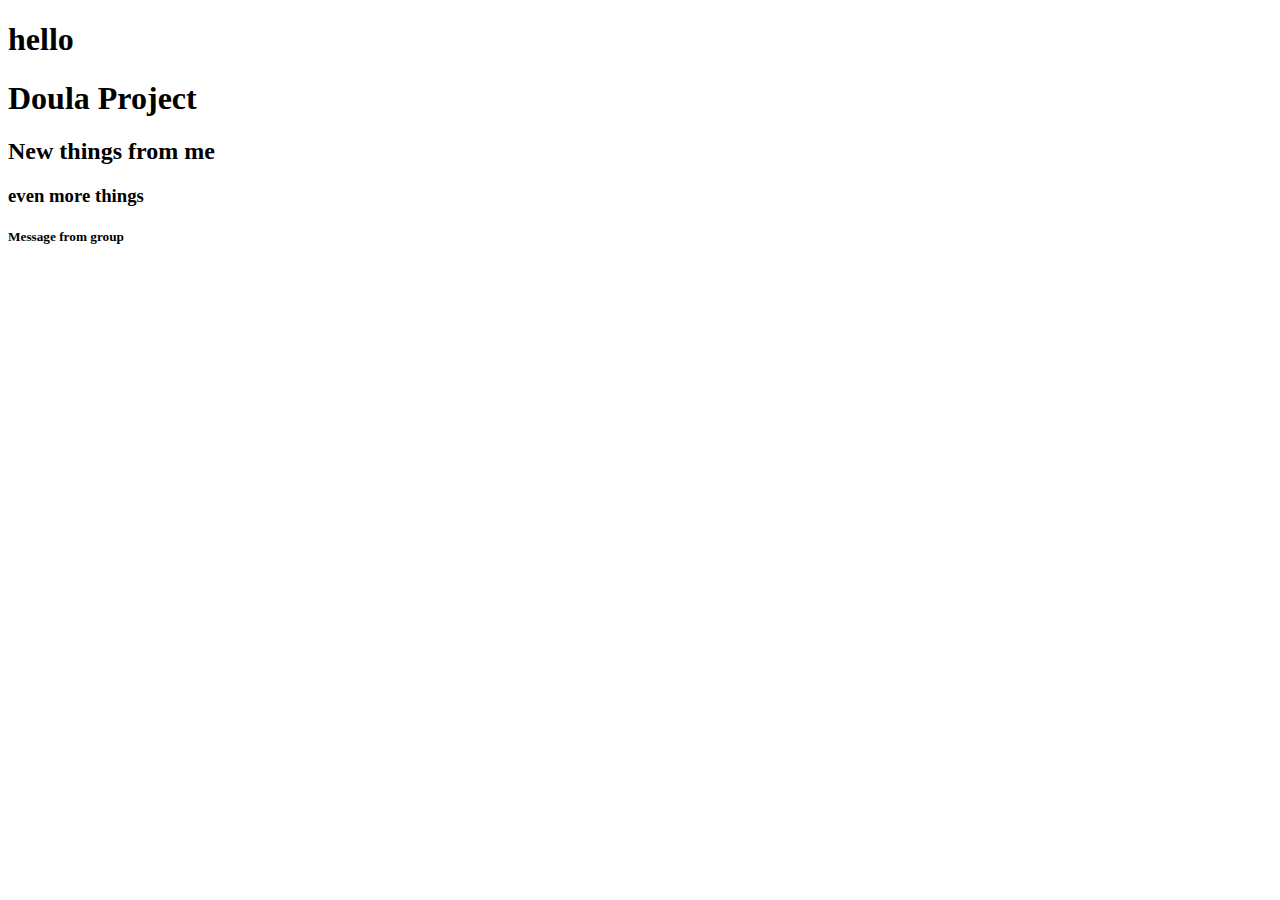
==== index.html @ e0f0e45f "include Jquery" ====
<!DOCTYPE html>
<html lang="en">

<head>
  <meta charset="UTF-8" />
  <meta name="viewport" content="width=device-width, initial-scale=1.0" />
  <title>Project 1</title>
</head>

<body>
  <nav>
    <h1>hello</h1>
  </nav>
  <h1>Doula Project</h1>
  <h2>New things from me</h2>
  <h3>even more things</h3>

  <h5>Message from group</h5>
  <script src="https://code.jquery.com/jquery-3.5.0.min.js"
    integrity="sha256-xNzN2a4ltkB44Mc/Jz3pT4iU1cmeR0FkXs4pru/JxaQ=" crossorigin="anonymous"></script>
  <script src="./scripts/app.js"></script>
</body>

</html>
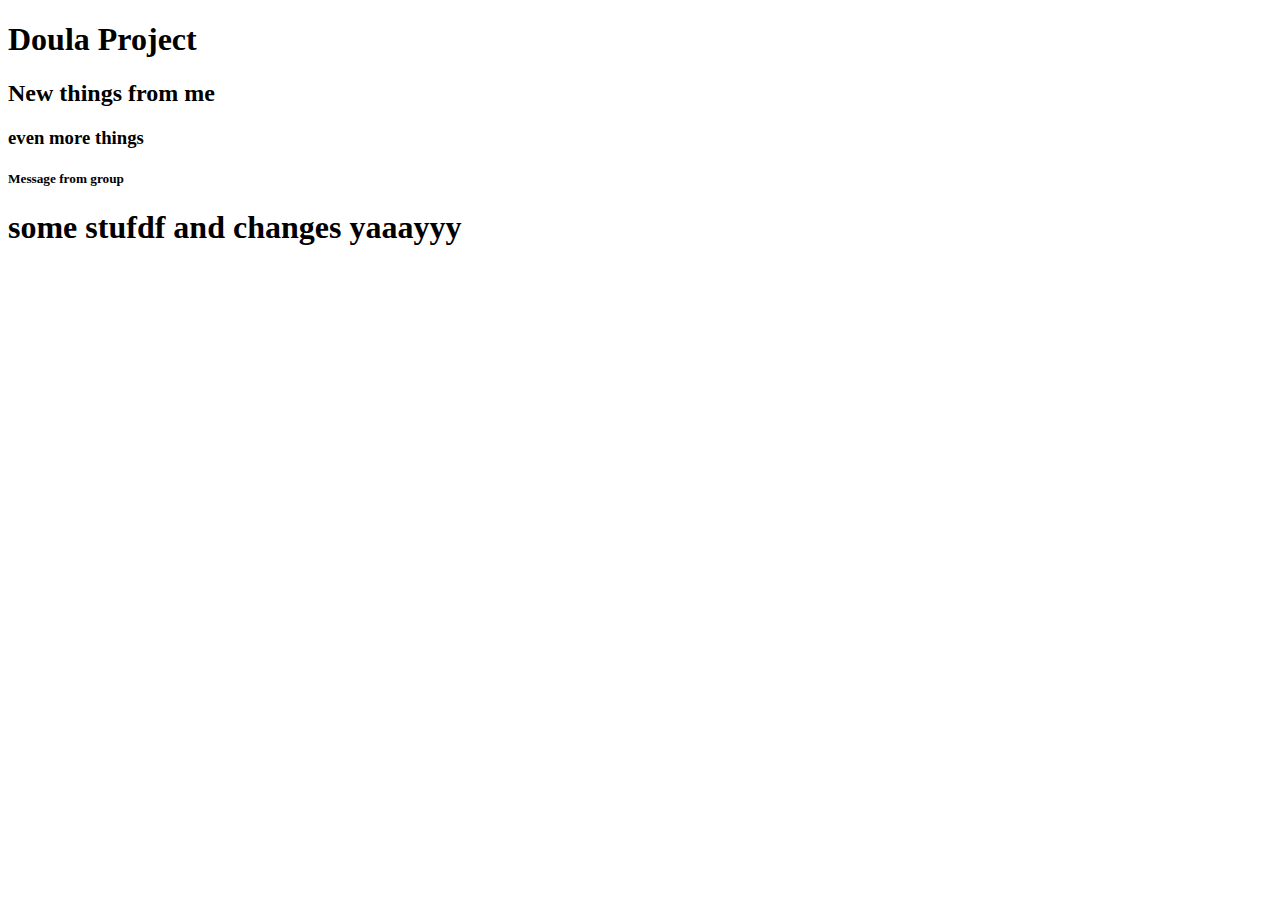
==== commit fb7d7c6d: "made new stuff" ====
--- a/index.html
+++ b/index.html
@@ -1,24 +1,17 @@
 <!DOCTYPE html>
 <html lang="en">
+  <head>
+    <meta charset="UTF-8" />
+    <meta name="viewport" content="width=device-width, initial-scale=1.0" />
+    <title>Project 1</title>
+  </head>
+  <body>
+    <h1>Doula Project</h1>
+    <h2>New things from me</h2>
+    <h3>even more things</h3>
 
-<head>
-  <meta charset="UTF-8" />
-  <meta name="viewport" content="width=device-width, initial-scale=1.0" />
-  <title>Project 1</title>
-</head>
+    <h5>Message from group</h5>
 
-<body>
-  <nav>
-    <h1>hello</h1>
-  </nav>
-  <h1>Doula Project</h1>
-  <h2>New things from me</h2>
-  <h3>even more things</h3>
-
-  <h5>Message from group</h5>
-  <script src="https://code.jquery.com/jquery-3.5.0.min.js"
-    integrity="sha256-xNzN2a4ltkB44Mc/Jz3pT4iU1cmeR0FkXs4pru/JxaQ=" crossorigin="anonymous"></script>
-  <script src="./scripts/app.js"></script>
-</body>
-
-</html>+    <h1>some stufdf and changes yaaayyy</h1>
+  </body>
+</html>
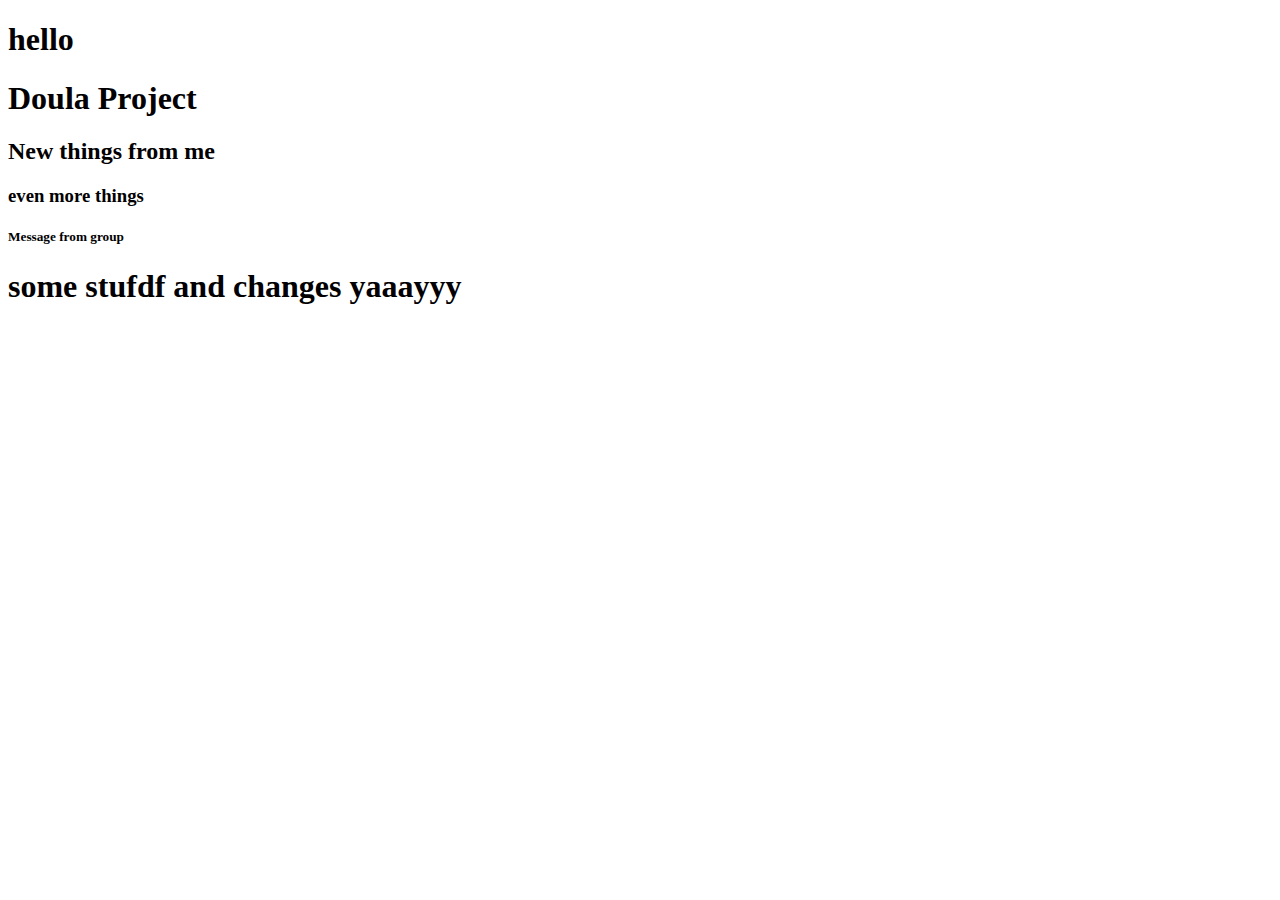
==== commit b4c04f2f: "Merge branch 'master' of https://github.com/TS22082/Team_1_First_Project" ====
--- a/index.html
+++ b/index.html
@@ -6,6 +6,7 @@
     <title>Project 1</title>
   </head>
   <body>
+    <nav><h1>hello</h1></nav>
     <h1>Doula Project</h1>
     <h2>New things from me</h2>
     <h3>even more things</h3>
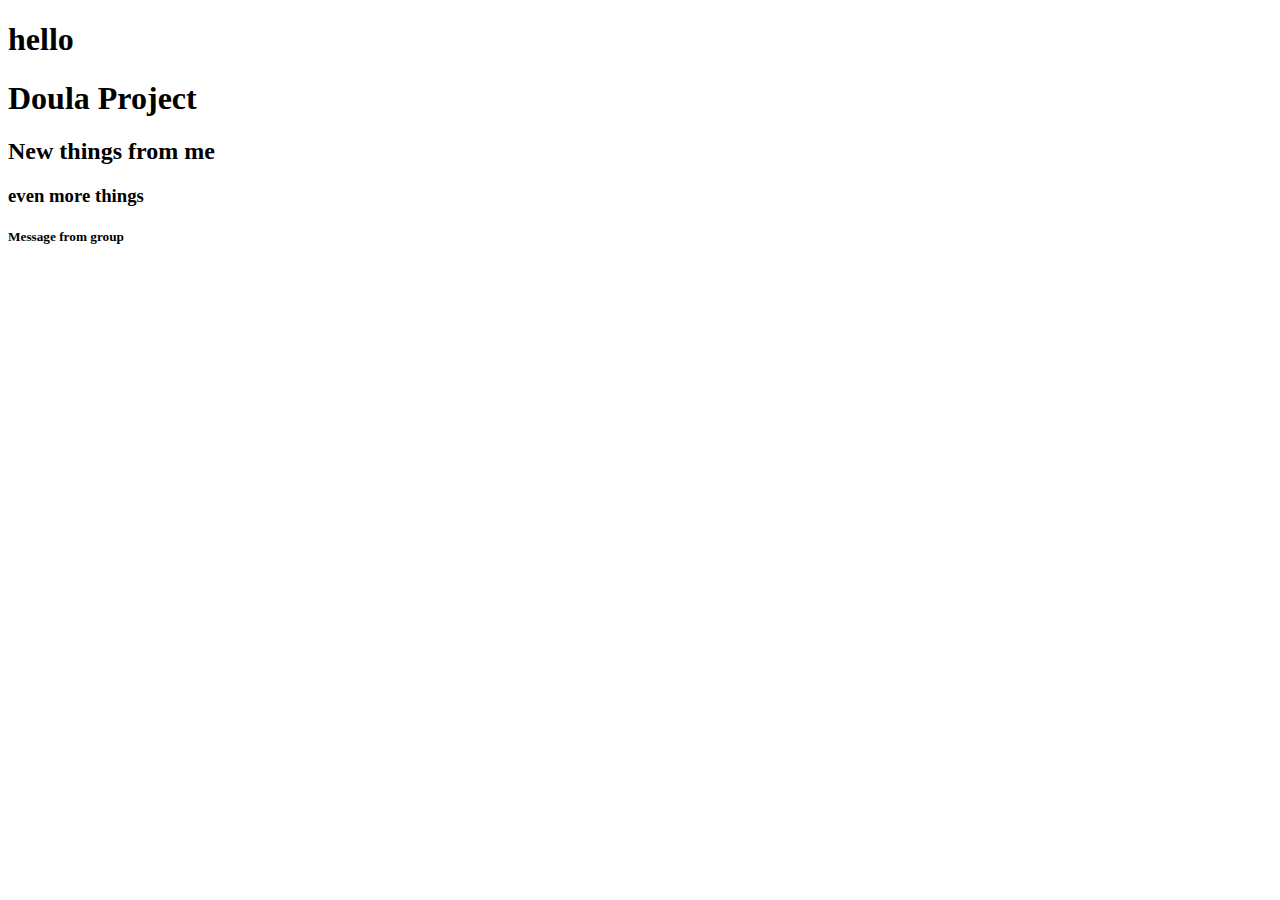
==== commit 9d534c28: "Merge branch 'master' into update_from_branch" ====
--- a/index.html
+++ b/index.html
@@ -1,18 +1,27 @@
 <!DOCTYPE html>
 <html lang="en">
-  <head>
-    <meta charset="UTF-8" />
-    <meta name="viewport" content="width=device-width, initial-scale=1.0" />
-    <title>Project 1</title>
-  </head>
-  <body>
-    <nav><h1>hello</h1></nav>
-    <h1>Doula Project</h1>
-    <h2>New things from me</h2>
-    <h3>even more things</h3>
 
-    <h5>Message from group</h5>
+</html>
+<head>
+  <meta charset="UTF-8" />
+  <meta name="viewport" content="width=device-width, initial-scale=1.0" />
+  <title>Project 1</title>
+</head>
 
-    <h1>some stufdf and changes yaaayyy</h1>
-  </body>
+<body>
+  <nav>
+    <h1>hello</h1>
+  </nav>
+  <h1>Doula Project</h1>
+  <h2>New things from me</h2>
+  <h3>even more things</h3>
+
+  <h5>Message from group</h5>
+
+  <h1 id="quote"></h1>
+  <script src="https://code.jquery.com/jquery-3.5.0.min.js"
+    integrity="sha256-xNzN2a4ltkB44Mc/Jz3pT4iU1cmeR0FkXs4pru/JxaQ=" crossorigin="anonymous"></script>
+  <script src="./scripts/app.js"></script>
+</body>
+
 </html>
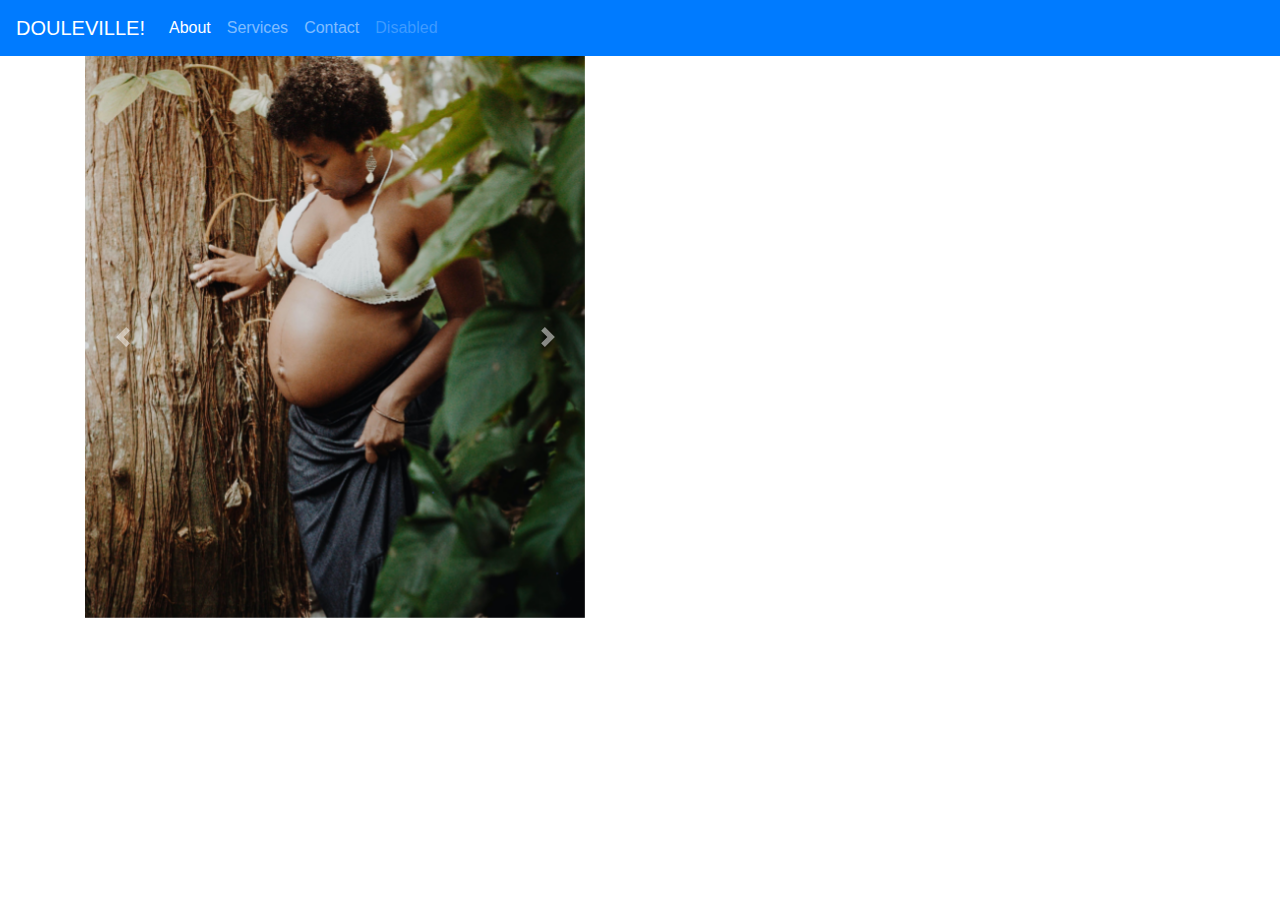
==== commit 84653226: "update" ====
--- a/index.html
+++ b/index.html
@@ -1,27 +1,79 @@
 <!DOCTYPE html>
 <html lang="en">
 
-</html>
 <head>
   <meta charset="UTF-8" />
   <meta name="viewport" content="width=device-width, initial-scale=1.0" />
-  <title>Project 1</title>
+  <link rel="stylesheet" href="./assets/style.css">
+  <link rel="stylesheet" href="https://stackpath.bootstrapcdn.com/bootstrap/4.4.1/css/bootstrap.min.css"
+  integrity="sha384-Vkoo8x4CGsO3+Hhxv8T/Q5PaXtkKtu6ug5TOeNV6gBiFeWPGFN9MuhOf23Q9Ifjh"
+  crossorigin="anonymous"/>
+<script src="https://code.jquery.com/jquery-3.5.0.min.js"integrity="sha256-xNzN2a4ltkB44Mc/Jz3pT4iU1cmeR0FkXs4pru/JxaQ=" crossorigin="anonymous"></script>
+  <script
+  src="https://cdn.jsdelivr.net/npm/popper.js@1.16.0/dist/umd/popper.min.js"
+  integrity="sha384-Q6E9RHvbIyZFJoft+2mJbHaEWldlvI9IOYy5n3zV9zzTtmI3UksdQRVvoxMfooAo"
+  crossorigin="anonymous"
+></script>
+  <script src="https://cdnjs.cloudflare.com/ajax/libs/jquery/3.2.1/jquery.min.js"></script>
+  <script
+  src="https://stackpath.bootstrapcdn.com/bootstrap/4.4.1/js/bootstrap.min.js"
+  integrity="sha384-wfSDF2E50Y2D1uUdj0O3uMBJnjuUD4Ih7YwaYd1iqfktj0Uod8GCExl3Og8ifwB6"
+  crossorigin="anonymous"
+></script>
+  <script src="./scripts/app.js"></script>
+  <title>DOULEVILLE!</title>
 </head>
 
 <body>
-  <nav>
-    <h1>hello</h1>
+<nav> 
+
+  <nav class="navbar navbar-expand-lg navbar-dark bg-primary">
+    <a class="navbar-brand" href="#">DOULEVILLE!</a>
+    <button class="navbar-toggler" type="button" data-toggle="collapse" data-target="#navbarNavAltMarkup" aria-controls="navbarNavAltMarkup" aria-expanded="false" aria-label="Toggle navigation">
+      <span class="navbar-toggler-icon"></span>
+    </button>
+    <div class="collapse navbar-collapse" id="navbarNavAltMarkup">
+      <div class="navbar-nav">
+        <a class="nav-item nav-link active" href="#">About <span class="sr-only">(current)</span></a>
+        <a class="nav-item nav-link" href="#">Services</a>
+        <a class="nav-item nav-link" href="#">Contact</a>
+        <a class="nav-item nav-link disabled" href="#" tabindex="-1" aria-disabled="true">Disabled</a>
+      </div>
+    </div>
   </nav>
-  <h1>Doula Project</h1>
-  <h2>New things from me</h2>
-  <h3>even more things</h3>
+<div class="container">
+  <div class="img-container">
+    <div id="carouselExampleControls" class="carousel slide" data-ride="carousel">
+      <main class="carousel-inner">
+        <div class="carousel-item active">
+        <img src="./assets/images/doula_1a.jpg" class="d-block w-100" alt="...">
+        </div>
+      <div class="carousel-item">
+        <img src="./assets/images/doula_2a.jpg" class="d-block w-100" alt="...">
+      </div>
+      <div class="carousel-item">
+        <img src="./assets/images/doula_3a.jpg" class="d-block w-100" alt="...">
+      </div>
+      <div class="carousel-item">
+        <img src="./assets/images/doula_4a.jpg" class="d-block w-100" alt="...">
+      </div>
+      </main><a class="carousel-control-prev" href="#carouselExampleControls" role="button" data-slide="prev">
+        <span class="carousel-control-prev-icon" aria-hidden="true"></span>
+        <span class="sr-only">Previous</span></a>
+      <a class="carousel-control-next" href="#carouselExampleControls" role="button" data-slide="next">
+        <span class="carousel-control-next-icon" aria-hidden="true"></span>
+        <span class="sr-only">Next</span></a>
+    </div>
+  </div>
+</div>
 
-  <h5>Message from group</h5>
 
-  <h1 id="quote"></h1>
-  <script src="https://code.jquery.com/jquery-3.5.0.min.js"
-    integrity="sha256-xNzN2a4ltkB44Mc/Jz3pT4iU1cmeR0FkXs4pru/JxaQ=" crossorigin="anonymous"></script>
-  <script src="./scripts/app.js"></script>
+
+
+
+
+  
+  
 </body>
 
-</html>
+</html>--- a/assets/style.css
+++ b/assets/style.css
@@ -0,0 +1,7 @@
+.img-container {
+  width: 500px;
+}
+
+.carousel {
+  image-orientation: flip;
+}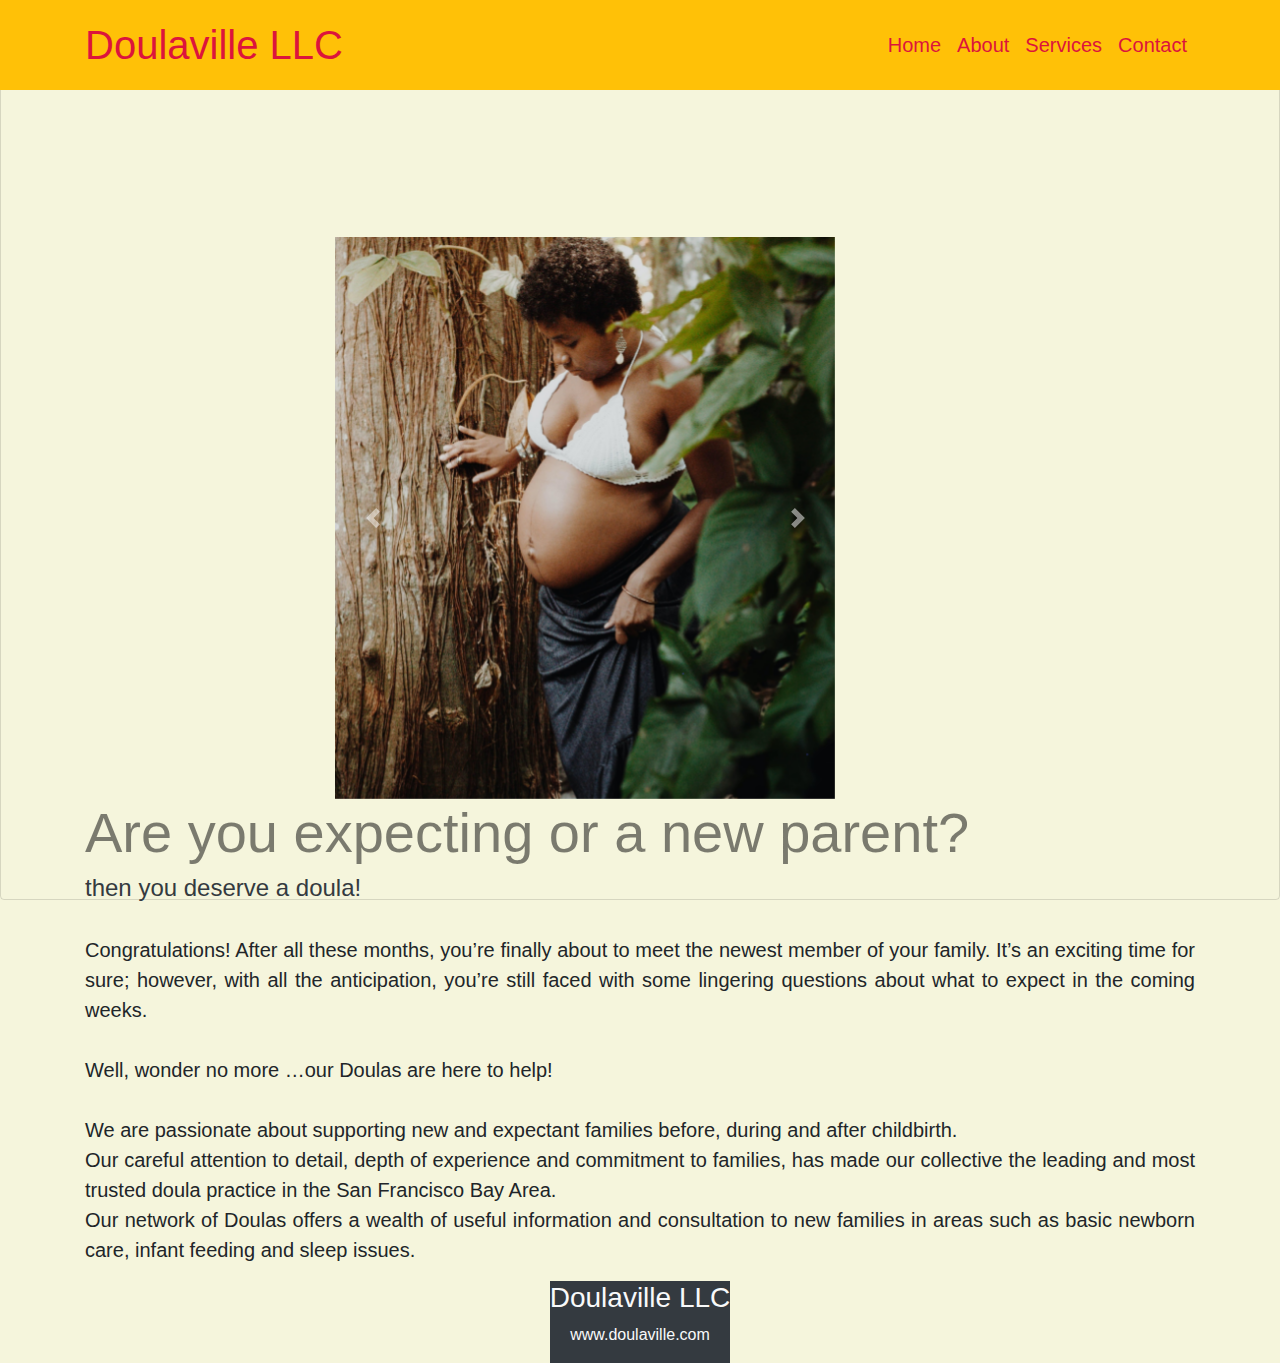
==== commit 64a9f4f2: "Merge pull request #11 from TracyVy/master" ====
--- a/index.html
+++ b/index.html
@@ -1,79 +1,174 @@
 <!DOCTYPE html>
 <html lang="en">
+  <head>
+    <meta charset="UTF-8" />
+    <meta name="viewport" content="width=device-width, initial-scale=1.0" />
+    <link
+      rel="stylesheet"
+      href="https://stackpath.bootstrapcdn.com/bootstrap/4.4.1/css/bootstrap.min.css"
+      integrity="sha384-Vkoo8x4CGsO3+Hhxv8T/Q5PaXtkKtu6ug5TOeNV6gBiFeWPGFN9MuhOf23Q9Ifjh"
+      crossorigin="anonymous"
+    />
+    <link rel="stylesheet" href="./assets/style.css" />
+    <title>Doulaville LLC</title>
+  </head>
 
-<head>
-  <meta charset="UTF-8" />
-  <meta name="viewport" content="width=device-width, initial-scale=1.0" />
-  <link rel="stylesheet" href="./assets/style.css">
-  <link rel="stylesheet" href="https://stackpath.bootstrapcdn.com/bootstrap/4.4.1/css/bootstrap.min.css"
-  integrity="sha384-Vkoo8x4CGsO3+Hhxv8T/Q5PaXtkKtu6ug5TOeNV6gBiFeWPGFN9MuhOf23Q9Ifjh"
-  crossorigin="anonymous"/>
-<script src="https://code.jquery.com/jquery-3.5.0.min.js"integrity="sha256-xNzN2a4ltkB44Mc/Jz3pT4iU1cmeR0FkXs4pru/JxaQ=" crossorigin="anonymous"></script>
-  <script
-  src="https://cdn.jsdelivr.net/npm/popper.js@1.16.0/dist/umd/popper.min.js"
-  integrity="sha384-Q6E9RHvbIyZFJoft+2mJbHaEWldlvI9IOYy5n3zV9zzTtmI3UksdQRVvoxMfooAo"
-  crossorigin="anonymous"
-></script>
-  <script src="https://cdnjs.cloudflare.com/ajax/libs/jquery/3.2.1/jquery.min.js"></script>
-  <script
-  src="https://stackpath.bootstrapcdn.com/bootstrap/4.4.1/js/bootstrap.min.js"
-  integrity="sha384-wfSDF2E50Y2D1uUdj0O3uMBJnjuUD4Ih7YwaYd1iqfktj0Uod8GCExl3Og8ifwB6"
-  crossorigin="anonymous"
-></script>
-  <script src="./scripts/app.js"></script>
-  <title>DOULEVILLE!</title>
-</head>
+  <body class="card" style="background-color: beige;">
+    <nav class="navbar navbar-expand-lg navbar-danger bg-warning fixed-top">
+      <div class="container">
+        <button
+          class="navbar-toggler"
+          type="button"
+          data-toggle="collapse"
+          data-target="#navbarTogglerDemo03"
+          aria-controls="navbarTogglerDemo03"
+          aria-expanded="false"
+          aria-label="Toggle navigation"
+        >
+          <span class="navbar-toggler-icon"></span>
+        </button>
+        <a
+          class="navbar-brand"
+          href="#"
+          style="font-size: 40px; color: crimson;"
+          >Doulaville LLC</a
+        >
+        <div class="collapse navbar-collapse" id="navbarTogglerDemo03">
+          <ul class="navbar-nav ml-auto">
+            <li class="nav-item active">
+              <a class="nav-link" href="./index.html"
+                >Home <span class="sr-only">(current)</span></a
+              >
+            </li>
+            <li class="nav-item">
+              <a class="nav-link" href="./about.html">About</a>
+            </li>
+            <li class="nav-item">
+              <a class="nav-link" href="./services.html">Services</a>
+            </li>
+            <li class="nav-item">
+              <a class="nav-link" href="./contact.html">Contact</a>
+            </li>
+          </ul>
+        </div>
+      </div>
+    </nav>
 
-<body>
-<nav> 
-
-  <nav class="navbar navbar-expand-lg navbar-dark bg-primary">
-    <a class="navbar-brand" href="#">DOULEVILLE!</a>
-    <button class="navbar-toggler" type="button" data-toggle="collapse" data-target="#navbarNavAltMarkup" aria-controls="navbarNavAltMarkup" aria-expanded="false" aria-label="Toggle navigation">
-      <span class="navbar-toggler-icon"></span>
-    </button>
-    <div class="collapse navbar-collapse" id="navbarNavAltMarkup">
-      <div class="navbar-nav">
-        <a class="nav-item nav-link active" href="#">About <span class="sr-only">(current)</span></a>
-        <a class="nav-item nav-link" href="#">Services</a>
-        <a class="nav-item nav-link" href="#">Contact</a>
-        <a class="nav-item nav-link disabled" href="#" tabindex="-1" aria-disabled="true">Disabled</a>
+    <div class="container">
+      <div class="img-container">
+        <div
+          id="carouselExampleControls"
+          class="carousel slide"
+          data-ride="carousel"
+        >
+          <main class="carousel-inner">
+            <div class="carousel-item active">
+              <img
+                src="./assets/images/doula_1a.jpg"
+                class="d-block w-100"
+                alt="..."
+              />
+            </div>
+            <div class="carousel-item">
+              <img
+                src="./assets/images/doula_2a.jpg"
+                class="d-block w-100"
+                alt="..."
+              />
+            </div>
+            <div class="carousel-item">
+              <img
+                src="./assets/images/doula_3a.jpg"
+                class="d-block w-100"
+                alt="..."
+              />
+            </div>
+            <div class="carousel-item">
+              <img
+                src="./assets/images/doula_4a.jpg"
+                class="d-block w-100"
+                alt="..."
+              />
+            </div>
+          </main>
+          <a
+            class="carousel-control-prev"
+            href="#carouselExampleControls"
+            role="button"
+            data-slide="prev"
+          >
+            <span class="carousel-control-prev-icon" aria-hidden="true"></span>
+            <span class="sr-only">Previous</span></a
+          >
+          <a
+            class="carousel-control-next"
+            href="#carouselExampleControls"
+            role="button"
+            data-slide="next"
+          >
+            <span class="carousel-control-next-icon" aria-hidden="true"></span>
+            <span class="sr-only">Next</span></a
+          >
+        </div>
       </div>
     </div>
-  </nav>
-<div class="container">
-  <div class="img-container">
-    <div id="carouselExampleControls" class="carousel slide" data-ride="carousel">
-      <main class="carousel-inner">
-        <div class="carousel-item active">
-        <img src="./assets/images/doula_1a.jpg" class="d-block w-100" alt="...">
-        </div>
-      <div class="carousel-item">
-        <img src="./assets/images/doula_2a.jpg" class="d-block w-100" alt="...">
-      </div>
-      <div class="carousel-item">
-        <img src="./assets/images/doula_3a.jpg" class="d-block w-100" alt="...">
-      </div>
-      <div class="carousel-item">
-        <img src="./assets/images/doula_4a.jpg" class="d-block w-100" alt="...">
-      </div>
-      </main><a class="carousel-control-prev" href="#carouselExampleControls" role="button" data-slide="prev">
-        <span class="carousel-control-prev-icon" aria-hidden="true"></span>
-        <span class="sr-only">Previous</span></a>
-      <a class="carousel-control-next" href="#carouselExampleControls" role="button" data-slide="next">
-        <span class="carousel-control-next-icon" aria-hidden="true"></span>
-        <span class="sr-only">Next</span></a>
-    </div>
   </div>
-</div>
 
 
 
 
+    <div class="container">
+      <div>
+        <h5 class="display-4 text-black-50">
+          Are you expecting or a new parent?
+        </h5>
+        <h4 class="display-5 text-dark">then you deserve a doula!</h4>
+        <br />
+        <p class="lead text-justify">
+          Congratulations! After all these months, you’re finally about to meet
+          the newest member of your family. It’s an exciting time for sure;
+          however, with all the anticipation, you’re still faced with some
+          lingering questions about what to expect in the coming weeks.
+          <br />
+          <br />
+          Well, wonder no more …our Doulas are here to help!
+          <br />
+          <br />
+          We are passionate about supporting new and expectant families before,
+          during and after childbirth.
+          <br />
+          Our careful attention to detail, depth of experience and commitment to
+          families, has made our collective the leading and most trusted doula
+          practice in the San Francisco Bay Area.
 
+          <br />
+          Our network of Doulas offers a wealth of useful information and
+          consultation to new families in areas such as basic newborn care,
+          infant feeding and sleep issues.
+        </p>
+      </div>
+    </div>
 
-  
-  
-</body>
+    <footer class="bg-dark text-light">
+      <h3 class="text-center">Doulaville LLC</h3>
+      <p class="text-center">www.doulaville.com</p>
+    </footer>
 
-</html>+    <script
+      src="https://code.jquery.com/jquery-3.5.0.min.js"
+      integrity="sha256-xNzN2a4ltkB44Mc/Jz3pT4iU1cmeR0FkXs4pru/JxaQ="
+      crossorigin="anonymous"
+    ></script>
+    <script
+      src="https://cdn.jsdelivr.net/npm/popper.js@1.16.0/dist/umd/popper.min.js"
+      integrity="sha384-Q6E9RHvbIyZFJoft+2mJbHaEWldlvI9IOYy5n3zV9zzTtmI3UksdQRVvoxMfooAo"
+      crossorigin="anonymous"
+    ></script>
+    <script
+      src="https://stackpath.bootstrapcdn.com/bootstrap/4.4.1/js/bootstrap.min.js"
+      integrity="sha384-wfSDF2E50Y2D1uUdj0O3uMBJnjuUD4Ih7YwaYd1iqfktj0Uod8GCExl3Og8ifwB6"
+      crossorigin="anonymous"
+    ></script>
+    <script src="./scripts/app.js"></script>
+  </body>
+</html>
--- a/assets/style.css
+++ b/assets/style.css
@@ -1,7 +1,28 @@
+body {
+  height: 100vh;
+  display: flex;
+  align-items: center;
+  justify-content: center;
+  background-color: rgb(170, 190, 207) inherit !important;
+  font-family: "Trebuchet MS", "Lucida Sans Unicode", "Lucida Grande",
+    "Lucida Sans", Arial, sans-serif;
+}
+
 .img-container {
   width: 500px;
+  margin-top: 700px;
+  margin-left: 250px;
 }
 
-.carousel {
-  image-orientation: flip;
-}+.navbar {
+  height: 90px;
+}
+
+.nav-link {
+  font-size: 20px;
+  color: crimson;
+}
+
+.footer {
+  height: 150px inherit !important;
+}
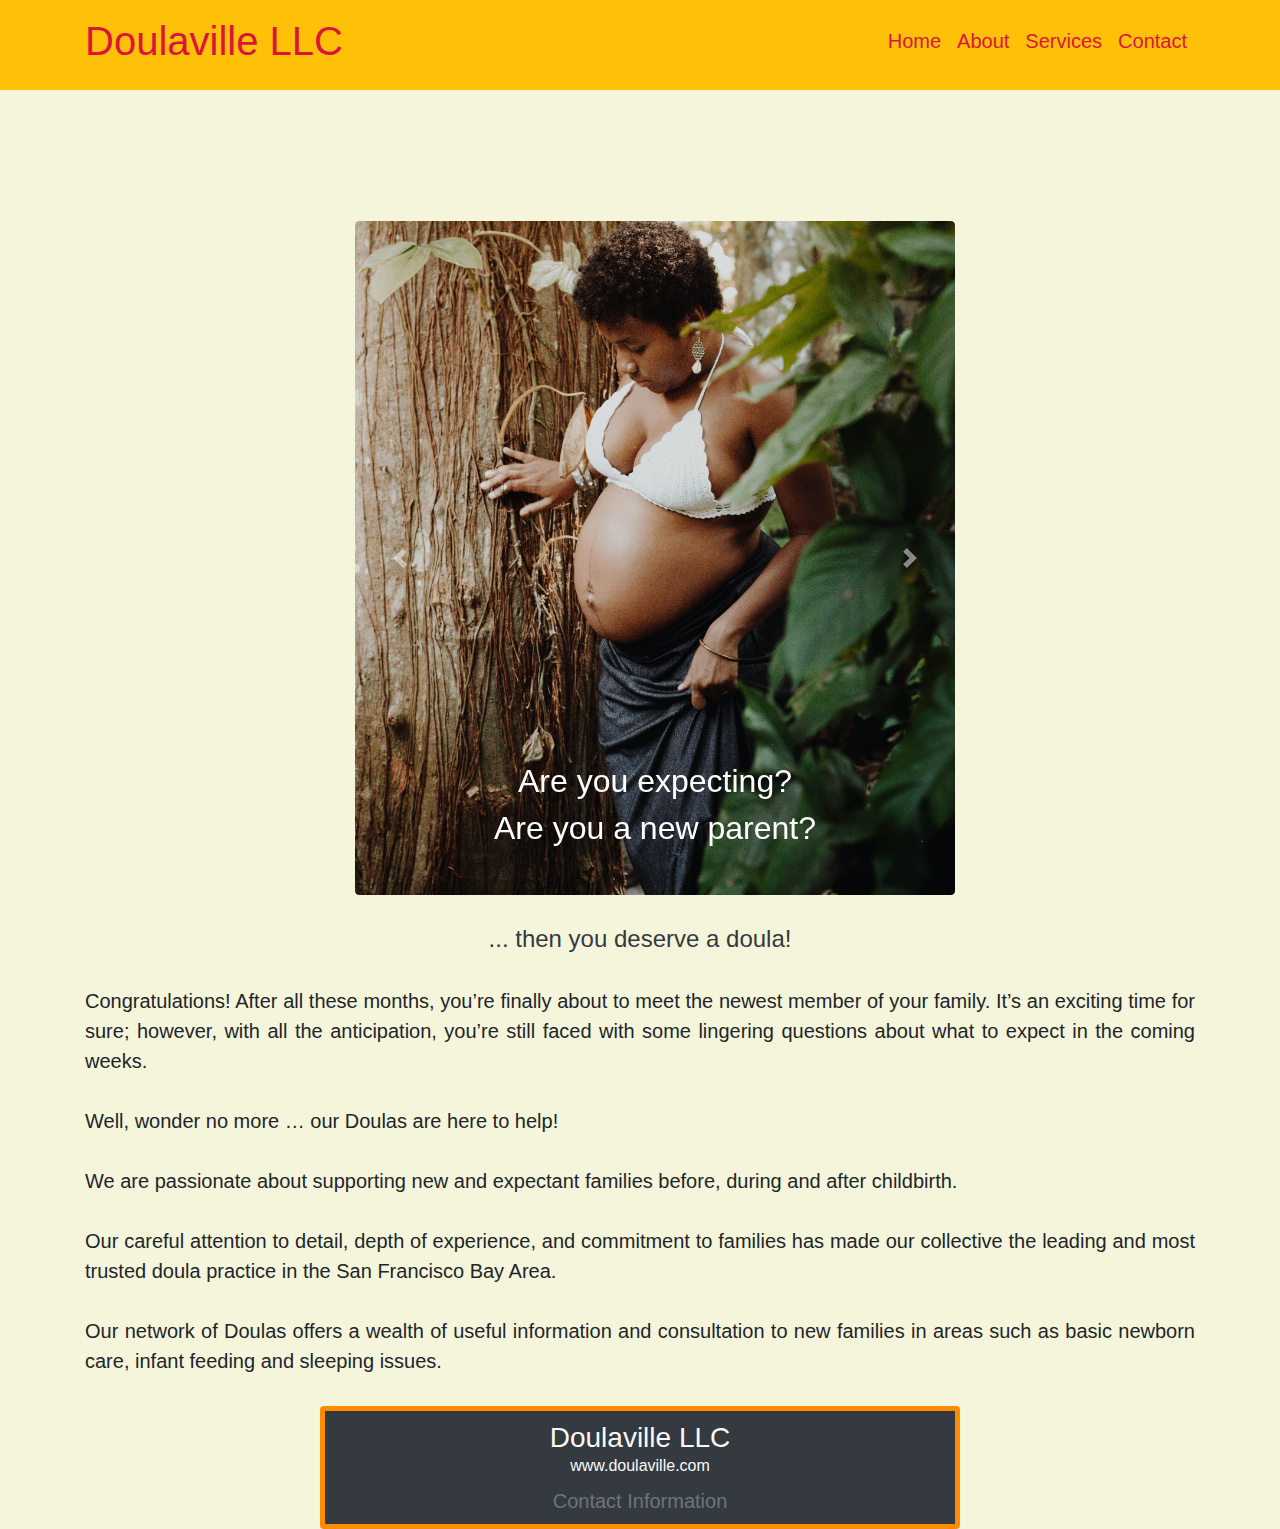
==== commit 3e7b79ab: "Fixed picture display." ====
--- a/index.html
+++ b/index.html
@@ -56,59 +56,76 @@
 
     <div class="container">
       <div class="img-container">
-        <div
-          id="carouselExampleControls"
-          class="carousel slide"
-          data-ride="carousel"
-        >
-          <main class="carousel-inner">
+        <div id="carouselExampleControls" class="carousel slide carousel-fade" data-ride="carousel">
+          <div class="carousel-inner rounded">
             <div class="carousel-item active">
               <img
                 src="./assets/images/doula_1a.jpg"
-                class="d-block w-100"
+                class="d-block w-100 rounded"
                 alt="..."
               />
+              <div class="carousel-caption d-none d-md-block">
+                <h2>Are you expecting?</h2>
+                <h2>Are you a new parent?</h2>
+              </div>
             </div>
             <div class="carousel-item">
               <img
                 src="./assets/images/doula_2a.jpg"
-                class="d-block w-100"
+                class="d-block w-100 rounded"
                 alt="..."
               />
+              <div class="carousel-caption d-none d-md-block">
+                <h2>Our Doula's can provide guidance, support and kindness!</h2>
+              </div>
+            </div>
+            <div class="carousel-item">
+              <img
+                src="./assets/images/Korina-063b.jpg"
+                class="d-block w-100 rounded"
+                alt="..."
+              />
+              <div class="carousel-caption d-none d-md-block">
+                <h2>Newborn and Breastfeeding Guidance...
+              </div>
+            </div>
+            <div class="carousel-item">
+              <img
+                src="./assets/images/doula_4a.jpg"
+                class="d-block w-100 rounded"
+                alt="..."
+              />
+              <div class="carousel-caption d-none d-md-block">
+                <h1>Emotional<br>
+                  Support</h1>
+              </div>
             </div>
             <div class="carousel-item">
               <img
                 src="./assets/images/doula_3a.jpg"
-                class="d-block w-100"
+                class="d-block w-100 rounded"
                 alt="..."
               />
+              <div class="carousel-caption d-none d-md-block">
+                <h2>Holistic Approach</h2>
+              </div>
             </div>
-            <div class="carousel-item">
-              <img
-                src="./assets/images/doula_4a.jpg"
-                class="d-block w-100"
-                alt="..."
-              />
-            </div>
-          </main>
+          </div>
           <a
             class="carousel-control-prev"
             href="#carouselExampleControls"
             role="button"
-            data-slide="prev"
-          >
+            data-slide="prev">
             <span class="carousel-control-prev-icon" aria-hidden="true"></span>
-            <span class="sr-only">Previous</span></a
-          >
+            <span class="sr-only">Previous</span></a>
+
           <a
             class="carousel-control-next"
             href="#carouselExampleControls"
             role="button"
-            data-slide="next"
-          >
+            data-slide="next">
             <span class="carousel-control-next-icon" aria-hidden="true"></span>
-            <span class="sr-only">Next</span></a
-          >
+            <span class="sr-only">Next</span></a>
         </div>
       </div>
     </div>
@@ -119,40 +136,42 @@
 
     <div class="container">
       <div>
-        <h5 class="display-4 text-black-50">
-          Are you expecting or a new parent?
-        </h5>
-        <h4 class="display-5 text-dark">then you deserve a doula!</h4>
+        <h4 class="display-5 text-dark"> ... then you deserve a doula!</h4>
         <br />
         <p class="lead text-justify">
           Congratulations! After all these months, you’re finally about to meet
           the newest member of your family. It’s an exciting time for sure;
-          however, with all the anticipation, you’re still faced with some
+however, with all the anticipation, you’re still faced with some
           lingering questions about what to expect in the coming weeks.
           <br />
           <br />
-          Well, wonder no more …our Doulas are here to help!
+          Well, wonder no more … our Doulas are here to help!
           <br />
           <br />
           We are passionate about supporting new and expectant families before,
           during and after childbirth.
           <br />
-          Our careful attention to detail, depth of experience and commitment to
-          families, has made our collective the leading and most trusted doula
+          <br />
+          Our careful attention to detail, depth of experience, and commitment to
+          families has made our collective the leading and most trusted doula
           practice in the San Francisco Bay Area.
-
+          <br />
           <br />
           Our network of Doulas offers a wealth of useful information and
           consultation to new families in areas such as basic newborn care,
-          infant feeding and sleep issues.
+          infant feeding and sleeping issues.
         </p>
       </div>
     </div>
 
-    <footer class="bg-dark text-light">
+  <footer class="card w-50">
+    <footer class="bg-dark text-light" >
       <h3 class="text-center">Doulaville LLC</h3>
       <p class="text-center">www.doulaville.com</p>
+      <a class="nav-link text-center text-secondary" href="./contact.html">Contact Information</a>
+
     </footer>
+  </footer>
 
     <script
       src="https://code.jquery.com/jquery-3.5.0.min.js"
--- a/assets/style.css
+++ b/assets/style.css
@@ -3,18 +3,46 @@
   display: flex;
   align-items: center;
   justify-content: center;
-  background-color: rgb(170, 190, 207) inherit !important;
   font-family: "Trebuchet MS", "Lucida Sans Unicode", "Lucida Grande",
     "Lucida Sans", Arial, sans-serif;
 }
+body.card {
+  border-style: none;
+}
+.img-container {
+  width: 600px;
+  margin-top: 850px;
+  margin-left: 270px;
+}
+h1 {
+  margin-bottom: 450px;
+  margin-left: 100px;
+  font-size: 30px;
+}
+h2 {
+  text-align: center;
+}
+h3 {
+  margin-top: 10px;
+  margin-bottom: 0em;
+}
+h4 {
+  text-align: center;
+}
+h5 {
+  margin-top: 5px;
+  font-size: 50px;
+}
+.container {
+  margin-bottom: 30px;
+}
 
-.img-container {
-  width: 500px;
-  margin-top: 700px;
-  margin-left: 250px;
+p {
+  margin-bottom: 0;
 }
 
 .navbar {
+  padding-top: 30px;
   height: 90px;
 }
 
@@ -23,6 +51,7 @@
   color: crimson;
 }
 
-.footer {
-  height: 150px inherit !important;
+.card {
+  border-color: darkorange;
+  border-width: thick;
 }
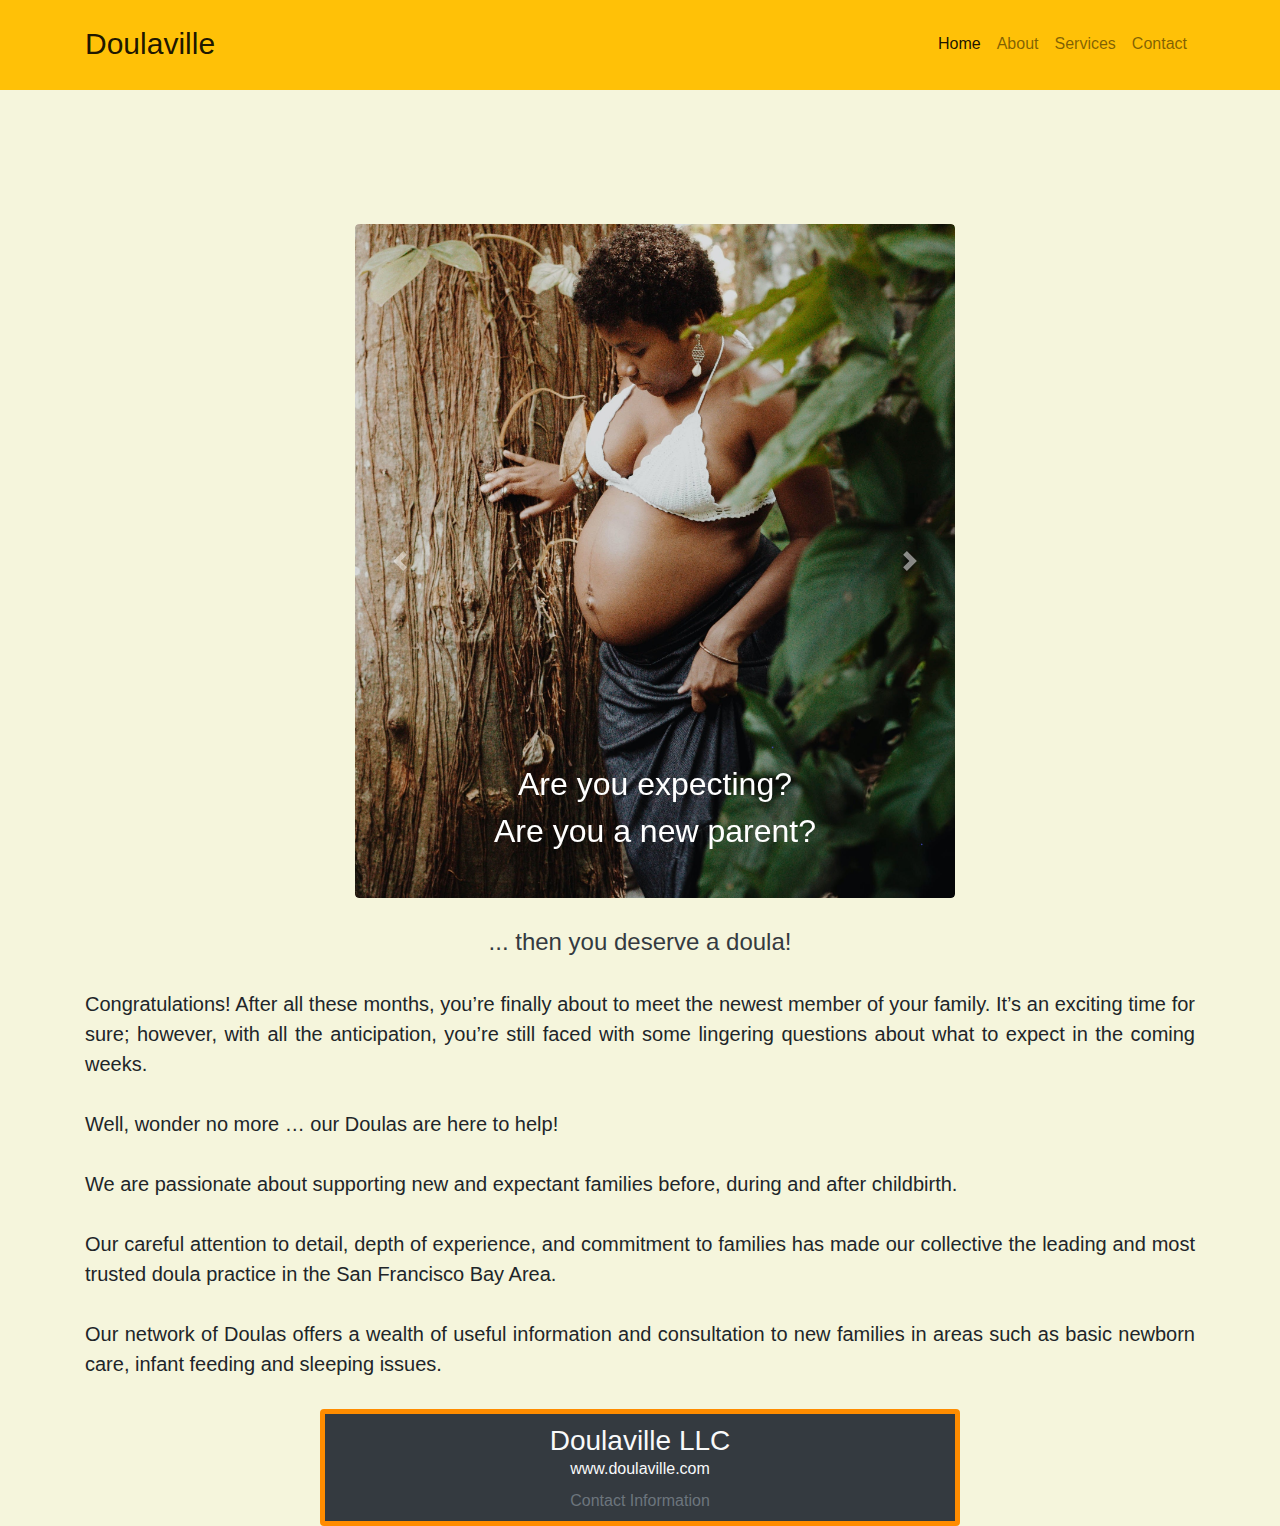
==== commit 2d363d65: "added more content" ====
--- a/index.html
+++ b/index.html
@@ -1,171 +1,127 @@
 <!DOCTYPE html>
 <html lang="en">
-  <head>
-    <meta charset="UTF-8" />
-    <meta name="viewport" content="width=device-width, initial-scale=1.0" />
-    <link
-      rel="stylesheet"
-      href="https://stackpath.bootstrapcdn.com/bootstrap/4.4.1/css/bootstrap.min.css"
-      integrity="sha384-Vkoo8x4CGsO3+Hhxv8T/Q5PaXtkKtu6ug5TOeNV6gBiFeWPGFN9MuhOf23Q9Ifjh"
-      crossorigin="anonymous"
-    />
-    <link rel="stylesheet" href="./assets/style.css" />
-    <title>Doulaville LLC</title>
-  </head>
 
-  <body class="card" style="background-color: beige;">
-    <nav class="navbar navbar-expand-lg navbar-danger bg-warning fixed-top">
-      <div class="container">
-        <button
-          class="navbar-toggler"
-          type="button"
-          data-toggle="collapse"
-          data-target="#navbarTogglerDemo03"
-          aria-controls="navbarTogglerDemo03"
-          aria-expanded="false"
-          aria-label="Toggle navigation"
-        >
-          <span class="navbar-toggler-icon"></span>
-        </button>
-        <a
-          class="navbar-brand"
-          href="#"
-          style="font-size: 40px; color: crimson;"
-          >Doulaville LLC</a
-        >
-        <div class="collapse navbar-collapse" id="navbarTogglerDemo03">
-          <ul class="navbar-nav ml-auto">
-            <li class="nav-item active">
-              <a class="nav-link" href="./index.html"
-                >Home <span class="sr-only">(current)</span></a
-              >
-            </li>
-            <li class="nav-item">
-              <a class="nav-link" href="./about.html">About</a>
-            </li>
-            <li class="nav-item">
-              <a class="nav-link" href="./services.html">Services</a>
-            </li>
-            <li class="nav-item">
-              <a class="nav-link" href="./contact.html">Contact</a>
-            </li>
-          </ul>
-        </div>
+<head>
+  <meta charset="UTF-8" />
+  <meta name="viewport" content="width=device-width, initial-scale=1.0" />
+  <link rel="stylesheet" href="https://stackpath.bootstrapcdn.com/bootstrap/4.4.1/css/bootstrap.min.css"
+    integrity="sha384-Vkoo8x4CGsO3+Hhxv8T/Q5PaXtkKtu6ug5TOeNV6gBiFeWPGFN9MuhOf23Q9Ifjh" crossorigin="anonymous" />
+  <link rel="stylesheet" href="./assets/style.css" />
+  <title>Doulaville LLC</title>
+</head>
+
+<body class="card" style="background-color: beige;">
+  <nav class="navbar navbar-expand-lg navbar-light bg-warning fixed-top ">
+    <div class=" container">
+      <button class="navbar-toggler" type="button" data-toggle="collapse" data-target="#navbarTogglerDemo03"
+        aria-controls="navbarTogglerDemo03" aria-expanded="false" aria-label="Toggle navigation">
+        <span class="navbar-toggler-icon"></span>
+      </button>
+      <a class="navbar-brand" href="#">Doulaville</a>
+      <div class="collapse navbar-collapse" id="navbarTogglerDemo03">
+        <ul class="navbar-nav ml-auto">
+          <li class="nav-item  active">
+            <a class="nav-link" href="./index.html">Home <span class="sr-only">(current)</span></a>
+          </li>
+          <li class="nav-item">
+            <a class="nav-link" href="./about.html">About</a>
+          </li>
+          <li class="nav-item">
+            <a class="nav-link" href="./services.html">Services</a>
+          </li>
+          <li class="nav-item">
+            <a class="nav-link" href="./contact.html">Contact</a>
+          </li>
+        </ul>
       </div>
-    </nav>
+    </div>
+  </nav>
 
-    <div class="container">
-      <div class="img-container">
-        <div id="carouselExampleControls" class="carousel slide carousel-fade" data-ride="carousel">
-          <div class="carousel-inner rounded">
-            <div class="carousel-item active">
-              <img
-                src="./assets/images/doula_1a.jpg"
-                class="d-block w-100 rounded"
-                alt="..."
-              />
-              <div class="carousel-caption d-none d-md-block">
-                <h2>Are you expecting?</h2>
-                <h2>Are you a new parent?</h2>
-              </div>
-            </div>
-            <div class="carousel-item">
-              <img
-                src="./assets/images/doula_2a.jpg"
-                class="d-block w-100 rounded"
-                alt="..."
-              />
-              <div class="carousel-caption d-none d-md-block">
-                <h2>Our Doula's can provide guidance, support and kindness!</h2>
-              </div>
-            </div>
-            <div class="carousel-item">
-              <img
-                src="./assets/images/Korina-063b.jpg"
-                class="d-block w-100 rounded"
-                alt="..."
-              />
-              <div class="carousel-caption d-none d-md-block">
-                <h2>Newborn and Breastfeeding Guidance...
-              </div>
-            </div>
-            <div class="carousel-item">
-              <img
-                src="./assets/images/doula_4a.jpg"
-                class="d-block w-100 rounded"
-                alt="..."
-              />
-              <div class="carousel-caption d-none d-md-block">
-                <h1>Emotional<br>
-                  Support</h1>
-              </div>
-            </div>
-            <div class="carousel-item">
-              <img
-                src="./assets/images/doula_3a.jpg"
-                class="d-block w-100 rounded"
-                alt="..."
-              />
-              <div class="carousel-caption d-none d-md-block">
-                <h2>Holistic Approach</h2>
-              </div>
+
+  <div class="container">
+    <div class="img-container">
+      <div id="carouselExampleControls" class="carousel slide carousel-fade" data-ride="carousel">
+        <div class="carousel-inner rounded">
+          <div class="carousel-item active">
+            <img src="./assets/images/doula_1a.jpg" class="d-block w-100 rounded" alt="..." />
+            <div class="carousel-caption d-none d-md-block">
+              <h2>Are you expecting?</h2>
+              <h2>Are you a new parent?</h2>
             </div>
           </div>
-          <a
-            class="carousel-control-prev"
-            href="#carouselExampleControls"
-            role="button"
-            data-slide="prev">
-            <span class="carousel-control-prev-icon" aria-hidden="true"></span>
-            <span class="sr-only">Previous</span></a>
+          <div class="carousel-item">
+            <img src="./assets/images/doula_2a.jpg" class="d-block w-100 rounded" alt="..." />
+            <div class="carousel-caption d-none d-md-block">
+              <h2>Our Doula's can provide guidance, support and kindness!</h2>
+            </div>
+          </div>
+          <div class="carousel-item">
+            <img src="./assets/images/Korina-063b.jpg" class="d-block w-100 rounded" alt="..." />
+            <div class="carousel-caption d-none d-md-block">
+              <h2>Newborn and Breastfeeding Guidance...
+            </div>
+          </div>
+          <div class="carousel-item">
+            <img src="./assets/images/doula_4a.jpg" class="d-block w-100 rounded" alt="..." />
+            <div class="carousel-caption d-none d-md-block">
+              <h1>Emotional<br>
+                Support</h1>
+            </div>
+          </div>
+          <div class="carousel-item">
+            <img src="./assets/images/doula_3a.jpg" class="d-block w-100 rounded" alt="..." />
+            <div class="carousel-caption d-none d-md-block">
+              <h2>Holistic Approach</h2>
+            </div>
+          </div>
+        </div>
+        <a class="carousel-control-prev" href="#carouselExampleControls" role="button" data-slide="prev">
+          <span class="carousel-control-prev-icon" aria-hidden="true"></span>
+          <span class="sr-only">Previous</span></a>
 
-          <a
-            class="carousel-control-next"
-            href="#carouselExampleControls"
-            role="button"
-            data-slide="next">
-            <span class="carousel-control-next-icon" aria-hidden="true"></span>
-            <span class="sr-only">Next</span></a>
-        </div>
+        <a class="carousel-control-next" href="#carouselExampleControls" role="button" data-slide="next">
+          <span class="carousel-control-next-icon" aria-hidden="true"></span>
+          <span class="sr-only">Next</span></a>
       </div>
     </div>
+  </div>
   </div>
 
 
 
 
-    <div class="container">
-      <div>
-        <h4 class="display-5 text-dark"> ... then you deserve a doula!</h4>
+  <div class="container">
+    <div>
+      <h4 class="display-5 text-dark"> ... then you deserve a doula!</h4>
+      <br />
+      <p class="lead text-justify">
+        Congratulations! After all these months, you’re finally about to meet
+        the newest member of your family. It’s an exciting time for sure;
+        however, with all the anticipation, you’re still faced with some
+        lingering questions about what to expect in the coming weeks.
         <br />
-        <p class="lead text-justify">
-          Congratulations! After all these months, you’re finally about to meet
-          the newest member of your family. It’s an exciting time for sure;
-however, with all the anticipation, you’re still faced with some
-          lingering questions about what to expect in the coming weeks.
-          <br />
-          <br />
-          Well, wonder no more … our Doulas are here to help!
-          <br />
-          <br />
-          We are passionate about supporting new and expectant families before,
-          during and after childbirth.
-          <br />
-          <br />
-          Our careful attention to detail, depth of experience, and commitment to
-          families has made our collective the leading and most trusted doula
-          practice in the San Francisco Bay Area.
-          <br />
-          <br />
-          Our network of Doulas offers a wealth of useful information and
-          consultation to new families in areas such as basic newborn care,
-          infant feeding and sleeping issues.
-        </p>
-      </div>
+        <br />
+        Well, wonder no more … our Doulas are here to help!
+        <br />
+        <br />
+        We are passionate about supporting new and expectant families before,
+        during and after childbirth.
+        <br />
+        <br />
+        Our careful attention to detail, depth of experience, and commitment to
+        families has made our collective the leading and most trusted doula
+        practice in the San Francisco Bay Area.
+        <br />
+        <br />
+        Our network of Doulas offers a wealth of useful information and
+        consultation to new families in areas such as basic newborn care,
+        infant feeding and sleeping issues.
+      </p>
     </div>
+  </div>
 
   <footer class="card w-50">
-    <footer class="bg-dark text-light" >
+    <footer class="bg-dark text-light">
       <h3 class="text-center">Doulaville LLC</h3>
       <p class="text-center">www.doulaville.com</p>
       <a class="nav-link text-center text-secondary" href="./contact.html">Contact Information</a>
@@ -173,21 +129,15 @@
     </footer>
   </footer>
 
-    <script
-      src="https://code.jquery.com/jquery-3.5.0.min.js"
-      integrity="sha256-xNzN2a4ltkB44Mc/Jz3pT4iU1cmeR0FkXs4pru/JxaQ="
-      crossorigin="anonymous"
-    ></script>
-    <script
-      src="https://cdn.jsdelivr.net/npm/popper.js@1.16.0/dist/umd/popper.min.js"
-      integrity="sha384-Q6E9RHvbIyZFJoft+2mJbHaEWldlvI9IOYy5n3zV9zzTtmI3UksdQRVvoxMfooAo"
-      crossorigin="anonymous"
-    ></script>
-    <script
-      src="https://stackpath.bootstrapcdn.com/bootstrap/4.4.1/js/bootstrap.min.js"
-      integrity="sha384-wfSDF2E50Y2D1uUdj0O3uMBJnjuUD4Ih7YwaYd1iqfktj0Uod8GCExl3Og8ifwB6"
-      crossorigin="anonymous"
-    ></script>
-    <script src="./scripts/app.js"></script>
-  </body>
-</html>
+  <script src="https://code.jquery.com/jquery-3.5.0.min.js"
+    integrity="sha256-xNzN2a4ltkB44Mc/Jz3pT4iU1cmeR0FkXs4pru/JxaQ=" crossorigin="anonymous"></script>
+  <script src="https://cdn.jsdelivr.net/npm/popper.js@1.16.0/dist/umd/popper.min.js"
+    integrity="sha384-Q6E9RHvbIyZFJoft+2mJbHaEWldlvI9IOYy5n3zV9zzTtmI3UksdQRVvoxMfooAo" crossorigin="anonymous">
+  </script>
+  <script src="https://stackpath.bootstrapcdn.com/bootstrap/4.4.1/js/bootstrap.min.js"
+    integrity="sha384-wfSDF2E50Y2D1uUdj0O3uMBJnjuUD4Ih7YwaYd1iqfktj0Uod8GCExl3Og8ifwB6" crossorigin="anonymous">
+  </script>
+
+</body>
+
+</html>--- a/assets/style.css
+++ b/assets/style.css
@@ -1,57 +1,67 @@
 body {
-  height: 100vh;
-  display: flex;
-  align-items: center;
-  justify-content: center;
-  font-family: "Trebuchet MS", "Lucida Sans Unicode", "Lucida Grande",
-    "Lucida Sans", Arial, sans-serif;
+    height: 100vh;
+    display: flex;
+    align-items: center;
+    justify-content: center;
 }
+
 body.card {
-  border-style: none;
+    border-style: none;
 }
+
 .img-container {
-  width: 600px;
-  margin-top: 850px;
-  margin-left: 270px;
+    width: 600px;
+    margin-top: 850px;
+    margin-left: 270px;
 }
+
 h1 {
-  margin-bottom: 450px;
-  margin-left: 100px;
-  font-size: 30px;
+    margin-bottom: 450px;
+    margin-left: 100px;
+    font-size: 30px;
 }
+
 h2 {
-  text-align: center;
+    text-align: center;
 }
+
 h3 {
-  margin-top: 10px;
-  margin-bottom: 0em;
+    margin-top: 10px;
+    margin-bottom: 0em;
 }
+
 h4 {
-  text-align: center;
+    text-align: center;
 }
+
 h5 {
-  margin-top: 5px;
-  font-size: 50px;
+    margin-top: 5px;
+    font-size: 50px;
 }
+
 .container {
-  margin-bottom: 30px;
+    margin-bottom: 30px;
 }
 
 p {
-  margin-bottom: 0;
+    margin-bottom: 0;
 }
 
 .navbar {
-  padding-top: 30px;
-  height: 90px;
+    padding-top: 35px;
+    height: 90px;
 }
 
-.nav-link {
-  font-size: 20px;
-  color: crimson;
+/* .nav-link {
+    font-size: 20px;
+    color: crimson;
+} */
+
+.card {
+    border-color: darkorange;
+    border-width: thick;
 }
 
-.card {
-  border-color: darkorange;
-  border-width: thick;
-}
+.navbar-brand {
+    font-size: 30px;
+}